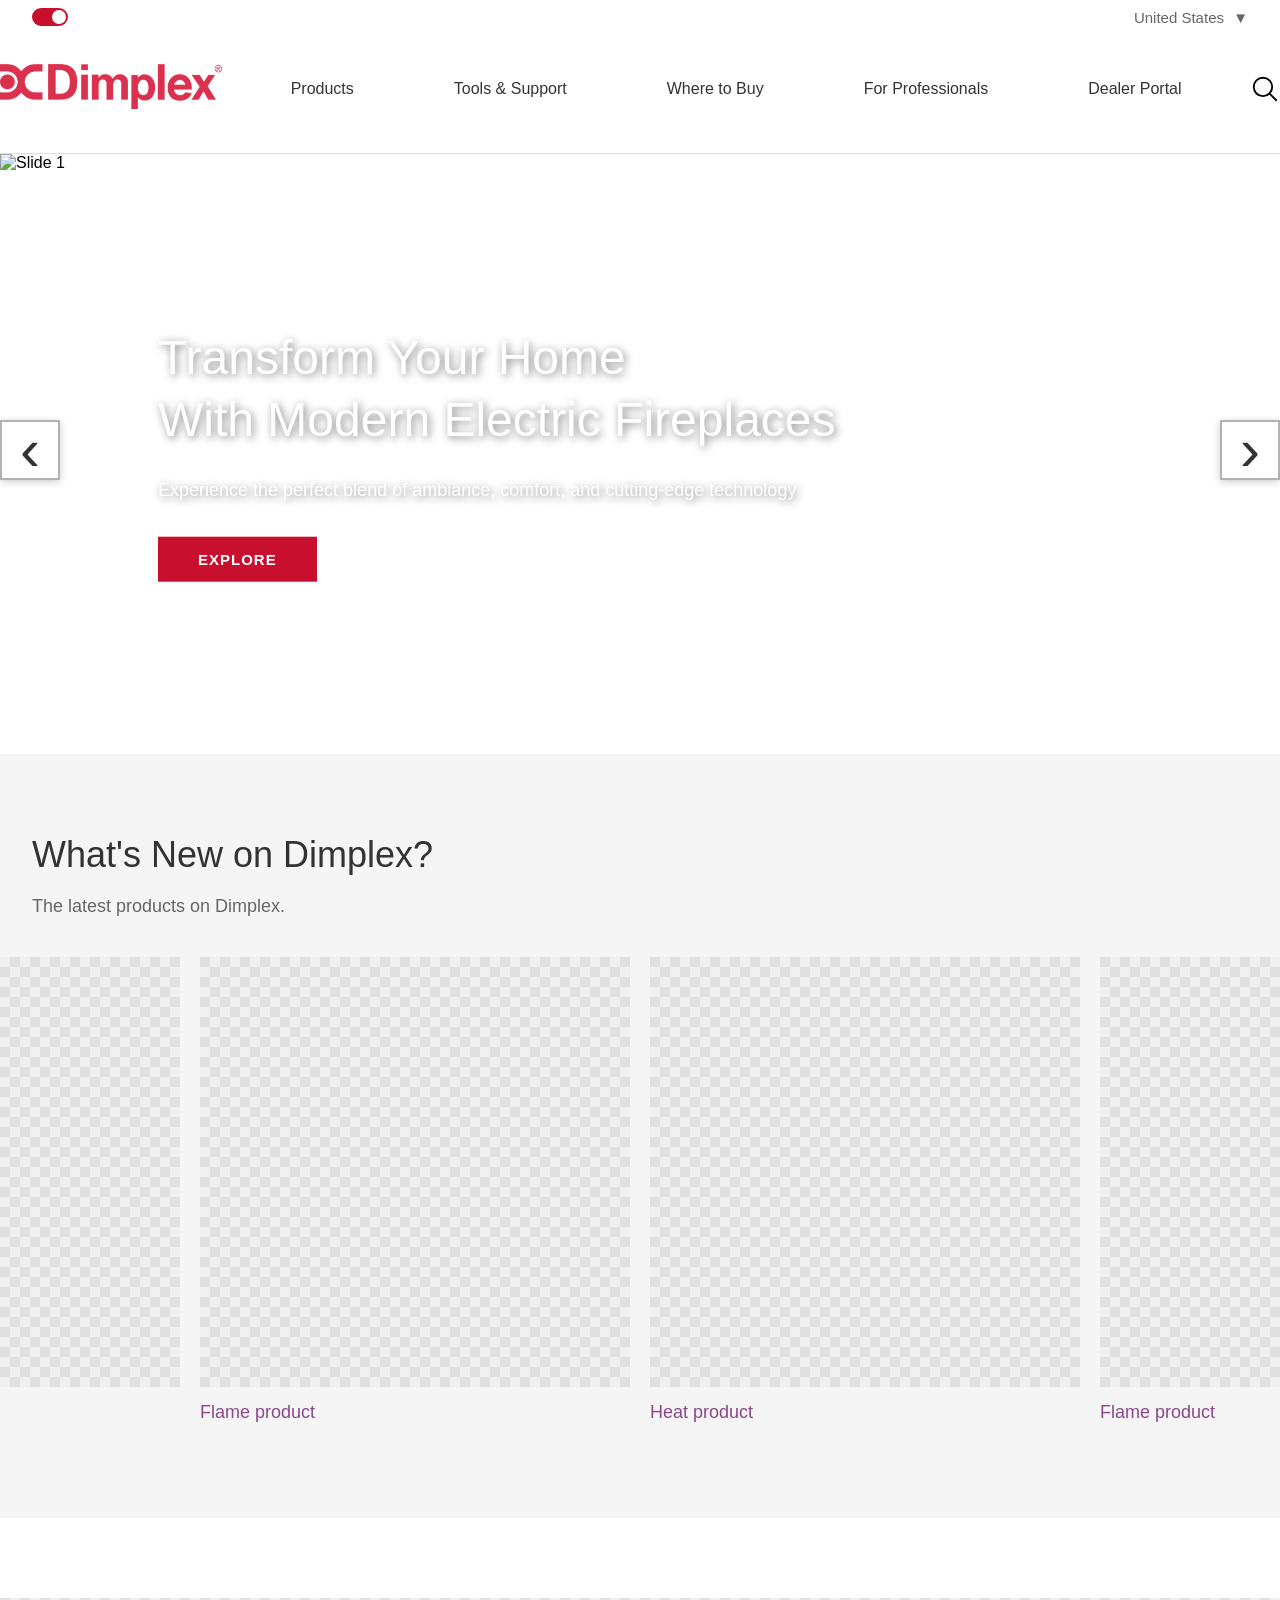
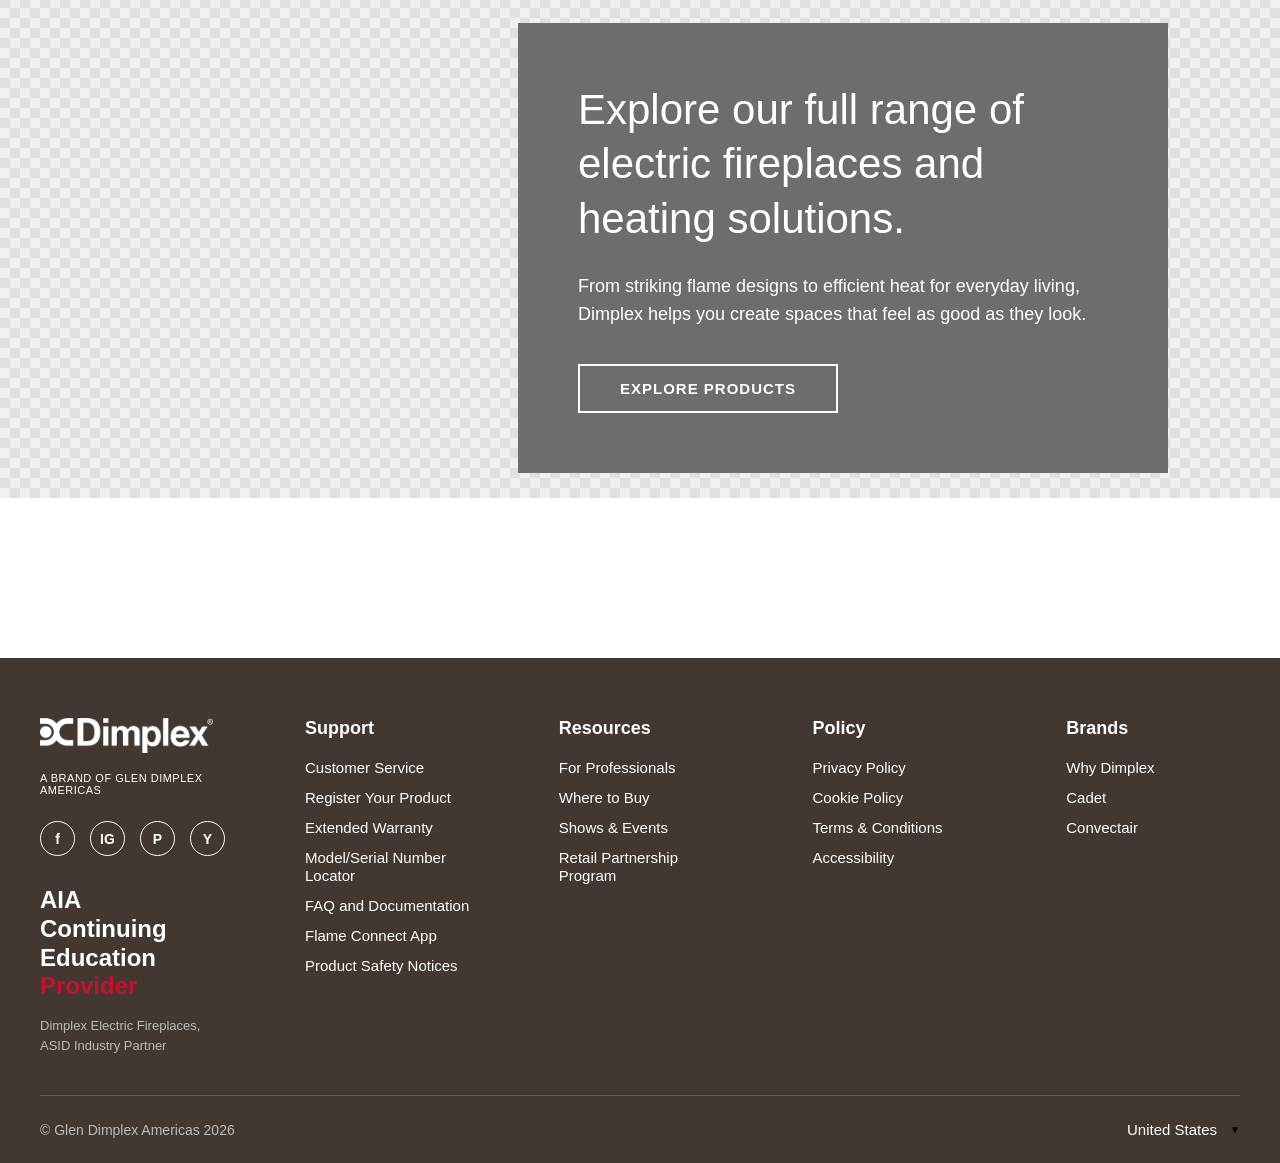
==== index.html @ 645ab340 "new project" ====
<!DOCTYPE html>
<html lang="en">
<head>
    <meta charset="UTF-8">
    <meta name="viewport" content="width=device-width, initial-scale=1.0">
    <title>Homepage</title>
    <link rel="stylesheet" href="styles.css">
</head>
<body>


    <div class="top-bar">
        <div class="top-bar-container">
            <div class="menu-toggle-wrapper">
           
                <label class="toggle-switch">
                    <input type="checkbox" id="menuToggle" checked>
                    <span class="toggle-slider"></span>
                </label>
         
            </div>
            <span>United States <span class="chevron">▼</span></span>
        </div>
    </div>

    <nav>
        <div class="nav-container">
            <div class="logo">
                <img src="logo.png" alt="Dimplex Logo">
            </div>
            <ul class="menu">
                <li class="dropdown dropdown-products">
                    <a href="index.html">Products</a>

                    <!-- Simple Menu Dropdown (visible when toggle is OFF) -->
                    <div class="dropdown-menu simple-menu-dropdown">
                        <div class="simple-menu-container">
                            <div class="simple-menu-columns">
                                <div class="simple-menu-column">
                                    <h3><a href="#">Fireplaces</a></h3>
                                    <ul>
                                    <li><a href="#">Ignite Series</a></li>
                                    <li><a href="#">Optimyst Vapor</a></li>
                                    <li><a href="#">Revillusion Series</a></li>
                                    <li><a href="#">Vital Series</a></li>
                                    <li><a href="#">BF Series</a></li>
                                    <li><a href="#">Sierra Series</a></li>
                                    <li><a href="#">Slim Series</a></li>
                                    <li><a href="#">Prism Series</a></li>
                                    <li><a href="#">Winslow Series</a></li>
                                    <li><a href="#">Nova Firebox</a></li>
                                    </ul>
                                </div>
                                <div class="simple-menu-column">
                                    <h3><a href="#">Electric Heating</a></h3>
                                    <ul>
                                    <li><a href="#">Baseboard Heaters</a></li>
                                    <li><a href="#">Wall Heaters</a></li>
                                    <li><a href="#">Industrial Heaters</a></li>
                                    <li><a href="#">Garage & Workshop</a></li>
                                    <li><a href="#">Thermostat & Controls</a></li>
                                    </ul>
                                </div>              <div class="simple-menu-column">
                                    <h3><a href="#">Space available</a></h3>
                                    <ul>
                                    <li><a href="#">Option 1</a></li>
                                    <li><a href="#">Option 2</a></li>
                                    <li><a href="#">Option 3</a></li>
                                    <li><a href="#">Option 4</a></li>
                                    <li><a href="#">Option 5</a></li>
                                    </ul>
                                </div>
                                <!-- <div class="simple-menu-column">
                                    <h3><a href="#">tools </a></h3>
                                    <ul>
                                        <li><a href="#">Residential Care Homes</a></li>
                                        <li><a href="#">Retirement and Assisted Living</a></li>
                                    </ul>
                                </div>
                                <div class="simple-menu-column">
                               <h3> <a href="#">Multi Tenant</a></h3>
                                    <ul>
                                        <li><a href="#">Student Accommodation</a></li>
                                        <li><a href="#">Affordable Housing</a></li>
                                    </ul>
                                </div> -->
                            </div>
                            <div class="simple-menu-cards simple-menu-cards-column">
                                <div class="simple-menu-card card-pink">
                                    <div class="simple-menu-card-image"></div>
                                    <div class="card-content">
                                        <h4>Flame Connect APP</h4>
                                    </div>
                                </div>
                                <div class="simple-menu-card card-purple">
                                    <div class="simple-menu-card-image"></div>
                                    <div class="card-content">
                                        <h4>FAQ</h4>
                                    </div>
                                </div>
                                <div class="simple-menu-card card-gray">
                                    <div class="simple-menu-card-image"></div>
                                    <div class="card-content">
                                        <h4>Trade Shows and Events</h4>
                                    </div>
                                </div>
                            </div>
                        </div>
                    </div>

                    <!-- Enhanced Menu Dropdown (visible when toggle is ON) -->
                    <div class="dropdown-menu dropdown-menu-products">
                        <div class="dropdown-content-products">
                            <div class="product-category">
                                <h3>Electric Fireplaces</h3>
                                <div class="product-category-image"></div>
                                <ul class="product-links">
                                    <li><a href="#">All Fireplaces</a></li>
                                    <li><a href="#">Ignite Series</a></li>
                                    <li><a href="#">Optimyst Vapor</a></li>
                                    <li><a href="#">Revillusion Series</a></li>
                                    <li><a href="#">Vital Series</a></li>
                                    <li><a href="#">BF Series</a></li>
                                    <li><a href="#">Sierra Series</a></li>
                                    <li><a href="#">Slim Series</a></li>
                                    <li><a href="#">Prism Series</a></li>
                                    <li><a href="#">Winslow Series</a></li>
                                    <li><a href="#">Nova Firebox</a></li>
                                </ul>
                            </div>
                            <div class="product-category">
                                <h3>Electric Heating</h3>
                                <div class="product-category-image"></div>
                                <ul class="product-links">
                                    <li><a href="#">All Baseboards</a></li>
                                    <li><a href="#">Baseboard Heaters</a></li>
                                    <li><a href="#">Wall Heaters</a></li>
                                    <li><a href="#">Industrial Heaters</a></li>
                                    <li><a href="#">Garage & Workshop</a></li>
                                    <li><a href="#">Thermostat & Controls</a></li>
                                </ul>
                            </div>
                        </div>
                    </div>
                </li>
                <li class="dropdown dropdown-tools">
                    <a href="#">Tools & Support</a>

                    <!-- Simple Menu Dropdown (visible when toggle is OFF) -->
                    <div class="dropdown-menu simple-menu-dropdown">
                        <div class="simple-menu-container">
                            <div class="simple-menu-columns">
                                <div class="simple-menu-column">
                                    <h3><a href="#">Resources</a></h3>
                                    <ul>
                                        <li><a href="#">Product Manuals</a></li>
                                        <li><a href="#">Installation Guides</a></li>
                                        <li><a href="#">Warranty Information</a></li>
                                        <li><a href="#">Energy Savings Guide</a></li>
                                        <li><a href="#">Video Library</a></li>
                                    </ul>
                                </div>
                                <div class="simple-menu-column">
                                    <h3><a href="#">Tools</a></h3>
                                    <ul>
                                        <li><a href="#">Heating Calculator</a></li>
                                        <li><a href="#">Product Finder</a></li>
                                        <li><a href="#">BTU Calculator</a></li>
                                        <li><a href="#">Room Planner</a></li>
                                    </ul>
                                </div>
                                <div class="simple-menu-column">
                                    <h3><a href="#">Support</a></h3>
                                    <ul>
                                        <li><a href="#">Product Registration</a></li>
                                        <li><a href="#">Technical Support</a></li>
                                        <li><a href="#">Contact Us</a></li>
                                        <li><a href="#">Request a Quote</a></li>
                                    </ul>
                                </div>
                            </div>
                            <div class="simple-menu-cards">
                                <div class="simple-menu-card card-pink">
                                    <div class="simple-menu-card-image"></div>
                                    <div class="card-content">
                                        <h4>Heat Calculator</h4>
                                    </div>
                                </div>
                                <div class="simple-menu-card card-purple">
                                    <div class="simple-menu-card-image"></div>
                                    <div class="card-content">
                                        <h4>Find a Dealer</h4>
                                    </div>
                                </div>
                            </div>
                        </div>
                    </div>

                    <!-- Enhanced Menu Dropdown (visible when toggle is ON) -->
                    <div class="dropdown-menu dropdown-menu-products">
                        <div class="dropdown-content-products">
                            <div class="product-category">
                                <h3>Resources</h3>
                                <div class="product-category-image"></div>
                                <ul class="product-links">
                                    <li><a href="#">All Resources</a></li>
                                    <li><a href="#">Product Manuals</a></li>
                                    <li><a href="#">Installation Guides</a></li>
                                    <li><a href="#">Warranty Information</a></li>
                                    <li><a href="#">Energy Savings Guide</a></li>
                                    <li><a href="#">Video Library</a></li>
                                </ul>
                            </div>
                            <div class="product-category">
                                <h3>Tools & Support</h3>
                                <div class="product-category-image"></div>
                                <ul class="product-links">
                                    <li><a href="#">Heating Calculator</a></li>
                                    <li><a href="#">Product Finder</a></li>
                                    <li><a href="#">BTU Calculator</a></li>
                                    <li><a href="#">Room Planner</a></li>
                                    <li><a href="#">Product Registration</a></li>
                                    <li><a href="#">Technical Support</a></li>
                                    <li><a href="#">Contact Us</a></li>
                                    <li><a href="#">Request a Quote</a></li>
                                </ul>
                            </div>
                        </div>
                    </div>
                </li>
                <li class="dropdown">
                    <a href="where-to-buy.html">Where to Buy</a>

                    <!-- Simple Menu Dropdown - Same for both modes -->
                    <div class="dropdown-menu simple-menu-dropdown">
                        <div class="dropdown-content-products">
                            <div class="product-category">
                                <h3>Electric Fireplaces</h3>
                                <div class="product-category-image"></div>
                            </div>
                            <div class="product-category">
                                <h3>Electric Heating</h3>
                                <div class="product-category-image"></div>
                            </div>
                        </div>
                    </div>

                    <!-- Enhanced Menu Dropdown - Same content -->
                    <div class="dropdown-menu dropdown-menu-products">
                        <div class="dropdown-content-products">
                            <div class="product-category">
                                <h3>Electric Fireplaces</h3>
                                <div class="product-category-image"></div>
                            </div>
                            <div class="product-category">
                                <h3>Electric Heating</h3>
                                <div class="product-category-image"></div>
                            </div>
                        </div>
                    </div>
                </li>
                
                <li><a href="#">For Professionals</a></li>
                <li><a href="#">Dealer Portal</a></li>
            </ul>
            <div class="search-icon"></div>
        </div>
    </nav>

    <!-- Slider Section -->
    <div class="slider-container">
        <button class="slider-arrow slider-arrow-left" onclick="changeSlide(-1)">
            <span>‹</span>
        </button>

        <div class="slider-wrapper">
            <div class="slider-track">
                <div class="slide active">
                    <img src="group 3.png" alt="Slide 1">
                    <div class="slide-overlay">
                        <h1>Transform Your Home<br>With Modern Electric Fireplaces</h1>
                        <p class="slide-subtitle">Experience the perfect blend of ambiance, comfort, and cutting-edge technology</p>
                        <a href="#" class="slide-cta">EXPLORE</a>
                    </div>
                </div>
                <div class="slide">
                    <img src="group 4.png" alt="Slide 2">
                    <div class="slide-overlay slide-overlay-dark">
                        <h1>The EUH Series Features<br>Robust 18-Gauge Construction</h1>
                        <p class="slide-subtitle">
                            • cULus approved for vertical and horizontal mounting<br>
                            • Fully-enclosed spiral steel heating elements<br>
                        </p>
                        <a href="#" class="slide-cta">DOWNLOAD SELL SHEET</a>
                    </div>
                </div>
                <div class="slide">
                    <img src="image 11.png" alt="Slide 3">
                    <div class="slide-overlay slide-overlay-center">
                        <h1>Electric Fireplaces</h1>
                    </div>
                </div>
            </div>
        </div>

        <button class="slider-arrow slider-arrow-right" onclick="changeSlide(1)">
            <span>›</span>
        </button>
    </div>

    <!-- What's New Section -->
    <section class="whats-new">
        <div class="whats-new-container">
            <h2 class="whats-new-title">What's New on Dimplex?</h2>
            <p>The latest products on Dimplex.</p>
            <div class="whats-new-grid">
                <div class="whats-new-card">
                    <div class="whats-new-image-placeholder"></div>
                    <h3 class="whats-new-card-title">Heat product</h3>
                </div>
                <div class="whats-new-card">
                    <div class="whats-new-image-placeholder"></div>
                    <h3 class="whats-new-card-title">Flame product</h3>
                </div>
                <div class="whats-new-card">
                    <div class="whats-new-image-placeholder"></div>
                    <h3 class="whats-new-card-title">Heat product</h3>
                </div>
                <div class="whats-new-card">
                    <div class="whats-new-image-placeholder"></div>
                    <h3 class="whats-new-card-title">Flame product</h3>
                </div>

            </div>
        </div>
    </section>

    <!-- Image with Text Section -->
    <section class="image-text-section">
        <div class="image-text-container">
            <div class="image-text-image">
                <!-- Background image will be set via CSS -->
            </div>
            <div class="image-text-content">
                <div class="image-text-inner">
                    <h2 class="image-text-title">Explore our full range of electric fireplaces and heating solutions.</h2>
                    <p class="image-text-description">From striking flame designs to efficient heat for everyday living, Dimplex helps you create spaces that feel as good as they look.</p>
                    <a href="#" class="image-text-cta">EXPLORE PRODUCTS</a>
                </div>
            </div>
        </div>
    </section>

    <!-- Footer Section -->
    <footer class="footer">
        <div class="footer-container">
            <div class="footer-top">
                <div class="footer-brand">
                    <img src="logo.png" alt="Dimplex Logo" class="footer-logo">
                    <p class="footer-tagline">A BRAND OF GLEN DIMPLEX AMERICAS</p>
                    <div class="footer-social">
                        <a href="#" aria-label="Facebook"><i class="social-icon">f</i></a>
                        <a href="#" aria-label="Instagram"><i class="social-icon">IG</i></a>
                        <a href="#" aria-label="Pinterest"><i class="social-icon">P</i></a>
                        <a href="#" aria-label="YouTube"><i class="social-icon">Y</i></a>
                    </div>
                    <div class="footer-certification">
                        <h3>AIA</h3>
                        <h3>Continuing</h3>
                        <h3>Education</h3>
                        <h3 class="provider">Provider</h3>
                        <p class="certification-text">Dimplex Electric Fireplaces, ASID Industry Partner</p>
                    </div>
                </div>

                <div class="footer-column">
                    <h4>Support</h4>
                    <ul>
                        <li><a href="#">Customer Service</a></li>
                        <li><a href="#">Register Your Product</a></li>
                        <li><a href="#">Extended Warranty</a></li>
                        <li><a href="#">Model/Serial Number Locator</a></li>
                        <li><a href="#">FAQ and Documentation</a></li>
                        <li><a href="#">Flame Connect App</a></li>
                        <li><a href="#">Product Safety Notices</a></li>
                    </ul>
                </div>

                <div class="footer-column">
                    <h4>Resources</h4>
                    <ul>
                        <li><a href="#">For Professionals</a></li>
                        <li><a href="#">Where to Buy</a></li>
                        <li><a href="#">Shows & Events</a></li>
                        <li><a href="#">Retail Partnership Program</a></li>
                    </ul>
                </div>

                <div class="footer-column">
                    <h4>Policy</h4>
                    <ul>
                        <li><a href="#">Privacy Policy</a></li>
                        <li><a href="#">Cookie Policy</a></li>
                        <li><a href="#">Terms & Conditions</a></li>
                        <li><a href="#">Accessibility</a></li>
                    </ul>
                </div>

                <div class="footer-column">
                    <h4>Brands</h4>
                    <ul>
                        <li><a href="#">Why Dimplex</a></li>
                        <li><a href="#">Cadet</a></li>
                        <li><a href="#">Convectair</a></li>
                    </ul>
                </div>
            </div>

            <div class="footer-bottom">
                <p class="footer-copyright">© Glen Dimplex Americas 2026</p>
                <div class="footer-country">
                    <span>United States</span>
                    <span class="chevron">▼</span>
                </div>
            </div>
        </div>
    </footer>

    <script src="script.js"></script>
</body>
</html>
---- styles.css ----
* {
    margin: 0;
    padding: 0;
    box-sizing: border-box;
}

body {
    font-family: Arial, sans-serif;
}

/* Brand Bar - Dimplex Heat */
.brand-bar {
    width: 100%;
    background-color: #2d2d2d;
    padding: 8px 0;
    font-size: 15px;
}

.brand-bar span {
    display: block;
    max-width: 1400px;
    margin: 0 auto;
 
    text-align: right;
    font-size: 15px;
    color: #fff;
}

/* Top Bar - United States */
.top-bar {
    width: 100%;
    background-color: #fff;
    padding: 8px 0;

}

.top-bar-container {
    max-width: 1400px;
    margin: 0 auto;
    padding: 0 32px;
    display: flex;
    justify-content: space-between;
    align-items: center;
}

.top-bar-container span {
    font-size: 15px;
    color: #666;
    cursor: pointer;
}

.chevron {
    font-size: 10px;
    color: #000;
    margin-left: 5px;
}

/* Menu Toggle Switch */
.menu-toggle-wrapper {
    display: flex;
    align-items: center;
    gap: 12px;
}

.toggle-label {
    font-size: 13px;
    color: #666;
}

.toggle-switch {
    position: relative;
    display: inline-block;
    width: 36px;
    height: 18px;
}

.toggle-switch input {
    opacity: 0;
    width: 0;
    height: 0;
}

.toggle-slider {
    position: absolute;
    cursor: pointer;
    top: 0;
    left: 0;
    right: 0;
    bottom: 0;
    background-color: #ccc;
    transition: 0.4s;
    border-radius: 24px;
}

.toggle-slider:before {
    position: absolute;
    content: "";
    height: 14px;
    width: 14px;
    left: 2px;
    bottom: 2px;
    background-color: white;
    transition: 0.4s;
    border-radius: 50%;
}

.toggle-switch input:checked + .toggle-slider {
    background-color: #c8102e;
}

.toggle-switch input:checked + .toggle-slider:before {
    transform: translateX(18px);
}

/* Navigation */
nav {
    width: 100%;
    background-color: #fff;
    border-bottom: 1px solid #e0e0e0;
}

.nav-container {
    max-width: 1400px;
    margin: 0 auto;
    display: flex;
    justify-content: space-between;
    align-items: center;
    padding: 30px 0 40px 0;
}

.logo {
    flex-shrink: 0;
}

.logo img {
    height: 45px;
}

.menu {
    list-style: none;
    display: flex;
    gap: 100px;
    margin: 0;
    padding: 0;
}

.menu li {
    margin: 0;
    position: relative;
}

.menu li a {
    text-decoration: none;
    color: #333;
    font-weight: 500;
    font-size: 16px;
    transition: color 0.3s;
    position: relative;
}

.menu li a:hover {
    color: #c8102e;
}

/* Dropdown Menu */
.dropdown {
    position: relative;
}

.dropdown.dropdown-enabled:hover > a::after {
    content: '';
    position: absolute;
    bottom: -41px;
    left: 0;
    right: 0;
    height: 3px;
    background-color: #c8102e;
    z-index: 1001;
}

.dropdown-menu {
    position: fixed;
    top: 137px;
    left: 0;
    right: 0;
    width: 100%;
    background-color: #f8f8f8;
    box-shadow: 0 8px 16px rgba(0, 0, 0, 0.1);
    opacity: 0;
    visibility: hidden;
    transition: opacity 0.3s, visibility 0.3s;
    z-index: 1000;
    border-top: 1px solid #c8102e;
}

.dropdown.dropdown-enabled:hover .dropdown-menu {
    opacity: 1;
    visibility: visible;
}

/* Show only enhanced dropdowns when enabled */
.dropdown.dropdown-enabled:hover .simple-menu-dropdown {
    opacity: 0;
    visibility: hidden;
}

.dropdown.dropdown-enabled:hover .dropdown-menu-products {
    opacity: 1;
    visibility: visible;
}

/* Show only simple dropdown when disabled */
.dropdown:not(.dropdown-enabled):hover .simple-menu-dropdown {
    opacity: 1;
    visibility: visible;
}

.dropdown:not(.dropdown-enabled):hover .dropdown-menu-products {
    opacity: 0;
    visibility: hidden;
}

/* Red border for simple menu hover */
.dropdown:not(.dropdown-enabled):hover > a::after {
    content: '';
    position: absolute;
    bottom: -41px;
    left: 0;
    right: 0;
    height: 3px;
    background-color: #c8102e;
    z-index: 1001;
}

.search-icon {
    flex-shrink: 0;
    cursor: pointer;
    width: 30px;
    height: 30px;
    background-image: url("search-outline-svgrepo-com.svg");
    background-repeat: no-repeat;
    background-size: contain;
    background-position: center;
    filter: brightness(0) saturate(100%);
}

/* Simple Menu Dropdown */
.simple-menu-dropdown {
    position: fixed;
    top:137px;
    left: 0;
    right: 0;
    width: 100%;
    background-color: #f8f8f8;
    box-shadow: 0 8px 16px rgba(0, 0, 0, 0.1);
    opacity: 0;
    visibility: hidden;
    transition: opacity 0.3s, visibility 0.3s;
    z-index: 1000;
    border-top: 1px solid #c8102e;
}

.simple-menu-dropdown .simple-menu-container {
    max-width: 1400px;
    margin: 0 auto;
    padding: 40px;
    display: flex;
    gap: 40px;
}

.simple-menu-columns {
    display: flex;
    gap: 60px;
    flex: 1;
}

.simple-menu-column h3 {
    font-size: 20px;
    font-weight: 700;
    margin-bottom: 15px;
}

.simple-menu-column h3 a {
    text-decoration: none;
    color: #c8102e;
    transition: text-decoration 0.3s;
}

.simple-menu-column h3 a:hover {
    text-decoration: underline;
}

.simple-menu-column ul {
    list-style: none;
    padding: 0;
    margin: 0;
}

.simple-menu-column ul li {
    margin-bottom: 10px;
}

.simple-menu-column ul li a {
    text-decoration: none;
    color: #333;
    font-size: 16px;
  
    transition: color 0.3s;
}

.simple-menu-column ul li a:hover {
    color: #c8102e;
}

.simple-menu-cards {
    display: flex;
    flex-direction: row;
    gap: 15px;
}

.simple-menu-cards-column {
    flex-direction: column;
}

.simple-menu-card {
    display: flex;
    flex-direction: column;
    width: 350px;
    height: 300px;
    overflow: hidden;
    border-radius: 15px;
    cursor: pointer;
    transition: transform 0.3s;
}

.simple-menu-cards-column .simple-menu-card {
    flex-direction: row;
    height: 80px;
}

.simple-menu-card:hover {
    transform: translateX(5px);
}

.simple-menu-card-image {
    width: 100%;
    height: 75%;
    background-color: #e0e0e0;
    background-image: linear-gradient(45deg, #f0f0f0 25%, transparent 25%, transparent 75%, #f0f0f0 75%, #f0f0f0),
                      linear-gradient(45deg, #f0f0f0 25%, transparent 25%, transparent 75%, #f0f0f0 75%, #f0f0f0);
    background-size: 20px 20px;
    background-position: 0 0, 10px 10px;
}

.simple-menu-cards-column .simple-menu-card-image {
    width: 75%;
    height: 100%;
}

.simple-menu-card .card-content {
    width: 100%;
    height: 25%;
    display: flex;
    align-items: center;
    justify-content: center;
    padding: 20px;
}

.simple-menu-cards-column .simple-menu-card .card-content {
    width: 50%;
    height: 100%;
}

.card-pink .card-content {
    background-color: #d9314e;
}

.card-purple .card-content {
    background-color: #8B4789;
}

.card-gray .card-content {
    background-color: #6b6b6b;
}

.card-content h4 {
    color: #fff;
    font-size: 16px;
    font-weight: bold;
    margin: 0;
}



/* Products Dropdown */
 
.dropdown-content-products {
    display: flex;
    gap: 60px;
    padding: 40px;
    max-width: 1400px;
    margin: 0 auto;
    justify-content: center;
}

.product-category {
    background-color: #fff;
    width: 350px;
    box-shadow: 0 2px 8px rgba(0, 0, 0, 0.1);
}

.product-category h3 {
    font-size: 20px;
    font-weight: 400;
    margin: 0;
    padding: 20px;
    color: #c8102e;
    background-color: #fff;
}

.product-category-image {
    width: 100%;
    height: 180px;
    display: block;
    background-color: #e0e0e0;
    background-image: linear-gradient(45deg, #f0f0f0 25%, transparent 25%, transparent 75%, #f0f0f0 75%, #f0f0f0),
                      linear-gradient(45deg, #f0f0f0 25%, transparent 25%, transparent 75%, #f0f0f0 75%, #f0f0f0);
    background-size: 20px 20px;
    background-position: 0 0, 10px 10px;
}

.product-links {
    list-style: none;
    margin: 0;
    padding: 5px 20px 20px 20px;
    display: grid;
    grid-template-columns: 1fr 1fr;
    gap: 2px;
}

.product-links li {
    margin: 0;
}

.product-links li a {
    display: block;
    padding: 5px 12px;
    color: #333;
    text-decoration: none;
    font-size: 14px;
    transition: background-color 0.3s, color 0.3s;
}

 

/* Slider Section */
.slider-container {
    position: relative;
    width: 100%;
    overflow: hidden;
}

.slider-wrapper {
    width: 100%;
    overflow: hidden;
}

.slider-track {
    display: flex;
    transition: transform 0.5s ease-in-out;
}

.slide {
    position: relative;
    min-width: 100%;
    display: none;
}

.slide.active {
    display: block;
}

.slide img {
    width: 100%;
    height: 600px;
    object-fit: cover;
    display: block;
}

.slide-overlay {
    position: absolute;
    top: 50%;
    left: 10%;
    transform: translateY(-50%);
    text-align: left;
    z-index: 5;
    max-width: 750px;
    padding: 30px;
}

.slide-overlay h1 {
    color: #fff;
    font-size: 48px;
    font-weight: 400;
    text-shadow: 2px 2px 8px rgba(0, 0, 0, 0.5);
    margin: 0 0 24px 0;
    line-height: 1.3;
}

.slide-subtitle {
    color: #fff;
    font-size: 18px;
    font-weight: 300;
    text-shadow: 2px 2px 8px rgba(0, 0, 0, 0.5);
    margin: 0 0 32px 0;
    line-height: 1.6;
}

.slide-cta {
    display: inline-block;
    background-color: #C8102E;
    color: #fff;
    padding: 14px 40px;
    font-size: 15px;
    font-weight: 600;
    text-decoration: none;
    letter-spacing: 1px;
    transition: background-color 0.3s ease;
}

.slide-cta:hover {
    background-color: #A00D25;
}

/* Dark text variant for slides with light backgrounds */
.slide-overlay-dark h1 {
    color: #000;
    text-shadow: none;
}

.slide-overlay-dark .slide-subtitle {
    color: #333;
    text-shadow: none;
}

/* Centered text variant for slides */
.slide-overlay-center {
    left: 50%;
    transform: translate(-50%, -50%);
    text-align: center;
}

.slider-arrow {
    position: fixed;
    top: 50%;
    transform: translateY(-50%);
    background-color: rgba(255, 255, 255, 0.3);
    border: 2px solid rgba(0, 0, 0, 0.3);
    width: 60px;
    height: 60px;
    cursor: pointer;
    display: flex;
    align-items: center;
    justify-content: center;
    transition: all 0.3s;
    z-index: 100;
    box-shadow: 0 2px 8px rgba(0, 0, 0, 0.2);
}

.slider-arrow:hover {
    background-color: rgba(255, 255, 255, 0.6);
    border-color: rgba(0, 0, 0, 0.5);
}

.slider-arrow span {
    font-size: 60px;
    color: #333;
    line-height: 1;
    font-weight: 200;
    text-shadow: 1px 1px 2px rgba(255, 255, 255, 0.5);
}

.slider-arrow-left {
    left: 0;
}

.slider-arrow-right {
    right: 0;
}

/* What's New Section */
.whats-new {
    width: 100%;
    background-color: #f5f5f5;
    padding: 80px 0;
}

.whats-new-container {
    max-width: 1800px;
    margin: 0 auto;
    padding: 0 32px;
}

.whats-new-title {
    font-size: 36px;
    font-weight: 300;
    color: #333;
    margin: 0 0 20px 0;
    text-align: left;
}

.whats-new-container > p {
    font-size: 18px;
    color: #666;
    margin: 0 0 40px 0;
}

.whats-new-grid {
    display: grid;
    grid-template-columns: repeat(4, 430px);
    gap: 20px;
    justify-content: center;
}

.whats-new-card {
    width: 430px;
    transition: transform 0.3s ease, box-shadow 0.3s ease;
    cursor: pointer;
}

.whats-new-card:hover {
    transform: translateY(-5px);
    box-shadow: 0 5px 20px rgba(0, 0, 0, 0.15);
}

.whats-new-image-placeholder {
    width: 100%;
    height: 430px;
    background-color: #e0e0e0;
    background-image: linear-gradient(45deg, #f0f0f0 25%, transparent 25%, transparent 75%, #f0f0f0 75%, #f0f0f0),
                      linear-gradient(45deg, #f0f0f0 25%, transparent 25%, transparent 75%, #f0f0f0 75%, #f0f0f0);
    background-size: 20px 20px;
    background-position: 0 0, 10px 10px;
}

.whats-new-card-title {
    font-size: 18px;
    font-weight: 400;
    color: #8B4789;
    padding: 15px 0;
    margin: 0;
    text-align: left;
}

/* Responsive design for What's New */
@media (max-width: 1200px) {
    .whats-new-grid {
        grid-template-columns: repeat(3, 1fr);
    }
}

@media (max-width: 768px) {
    .whats-new-grid {
        grid-template-columns: repeat(2, 1fr);
        gap: 20px;
    }
}

@media (max-width: 480px) {
    .whats-new-grid {
        grid-template-columns: 1fr;
    }
}

/* Image with Text Section */
.image-text-section {
    width: 100%;
    background-color: #fff;
    padding: 80px 0;
}

.image-text-container {
    position: relative;
    max-width: 1800px;
    margin: 0 auto;
    padding: 0 32px;
    min-height: 500px;
    background-color: #e0e0e0;
    background-image: linear-gradient(45deg, #f0f0f0 25%, transparent 25%, transparent 75%, #f0f0f0 75%, #f0f0f0),
                      linear-gradient(45deg, #f0f0f0 25%, transparent 25%, transparent 75%, #f0f0f0 75%, #f0f0f0);
    background-size: 20px 20px;
    background-position: 0 0, 10px 10px;
    display: flex;
    align-items: center;
    justify-content: flex-end;
}

.image-text-image {
    display: none;
}

.image-text-content {
    background-color: #6c6d6d;
    padding: 60px;
    max-width: 650px;
    margin-right: 80px;
}

.image-text-inner {
    max-width: 100%;
}

.image-text-label {
    display: inline-flex;
    align-items: center;
    color: #fff;
    font-size: 14px;
    margin-bottom: 20px;
    text-transform: uppercase;
    letter-spacing: 1px;
}

.image-text-label::before {
    content: "♥";
    margin-right: 8px;
    font-size: 16px;
}

.image-text-title {
    color: #fff;
    font-size: 42px;
    font-weight: 400;
    line-height: 1.3;
    margin: 0 0 25px 0;
}

.image-text-description {
    color: #fff;
    font-size: 18px;
    font-weight: 300;
    line-height: 1.6;
    margin: 0 0 35px 0;
}

.image-text-cta {
    display: inline-block;
    background-color: transparent;
    color: #fff;
    border: 2px solid #fff;
    padding: 14px 40px;
    font-size: 15px;
    font-weight: 600;
    text-decoration: none;
    letter-spacing: 1px;
    transition: all 0.3s ease;
}

.image-text-cta:hover {
    background-color: #fff;
    color: #003366;
}

/* Responsive design for Image with Text */
@media (max-width: 1024px) {
    .image-text-container {
        flex-direction: column;
    }

    .image-text-image {
        min-height: 400px;
    }
}

/* Footer Section */
.footer {
    width: 100%;
    background-color: #433732;
    color: #fff;
    padding: 60px 0 0 0;
    margin-top: 80px;
}

.footer-container {
    max-width: 1400px;
    margin: 0 auto;
    padding: 0 40px;
}

.footer-top {
    display: flex;
    gap: 80px;
    padding-bottom: 40px;
    border-bottom: 1px solid #5d5d5d;
}

.footer-brand {
    flex: 1;
    max-width: 280px;
}

.footer-logo {
    height: 35px;
    margin-bottom: 15px;
    filter: brightness(0) invert(1);
}

.footer-tagline {
    font-size: 11px;
    margin-bottom: 25px;
    letter-spacing: 0.5px;
}

.footer-social {
    display: flex;
    gap: 15px;
    margin-bottom: 30px;
}

.footer-social a {
    width: 35px;
    height: 35px;
    background-color: transparent;
    border: 1px solid #fff;
    border-radius: 50%;
    display: flex;
    align-items: center;
    justify-content: center;
    color: #fff;
    text-decoration: none;
    transition: background-color 0.3s, border-color 0.3s;
}

.footer-social a:hover {
    background-color: #c8102e;
    border-color: #c8102e;
}

.social-icon {
    font-style: normal;
    font-size: 14px;
    font-weight: bold;
}

.footer-certification {
    margin-top: 30px;
}

.footer-certification h3 {
    font-size: 24px;
    font-weight: bold;
    margin: 0;
    line-height: 1.2;
}

.footer-certification h3.provider {
    color: #c8102e;
}

.certification-text {
    font-size: 13px;
    color: #bbb;
    margin-top: 15px;
    line-height: 1.5;
}

.footer-column {
    flex: 1;
}

.footer-column h4 {
    font-size: 18px;
    font-weight: 600;
    margin-bottom: 20px;
    color: #fff;
}

.footer-column ul {
    list-style: none;
    padding: 0;
    margin: 0;
}

.footer-column ul li {
    margin-bottom: 12px;
}

.footer-column ul li a {
   color: white;
    text-decoration: none;
    font-size: 15px;
    transition: color 0.3s;
}

.footer-column ul li a:hover {
    color: #fff;
}

.footer-bottom {
    display: flex;
    justify-content: space-between;
    align-items: center;
    padding: 25px 0;
}

.footer-copyright {
    font-size: 14px;
    color: #bbb;
    margin: 0;
}

.footer-country {
    display: flex;
    align-items: center;
    gap: 8px;
    color: #fff;
    font-size: 15px;
    cursor: pointer;
}

.footer-country .chevron {
    font-size: 10px;
}
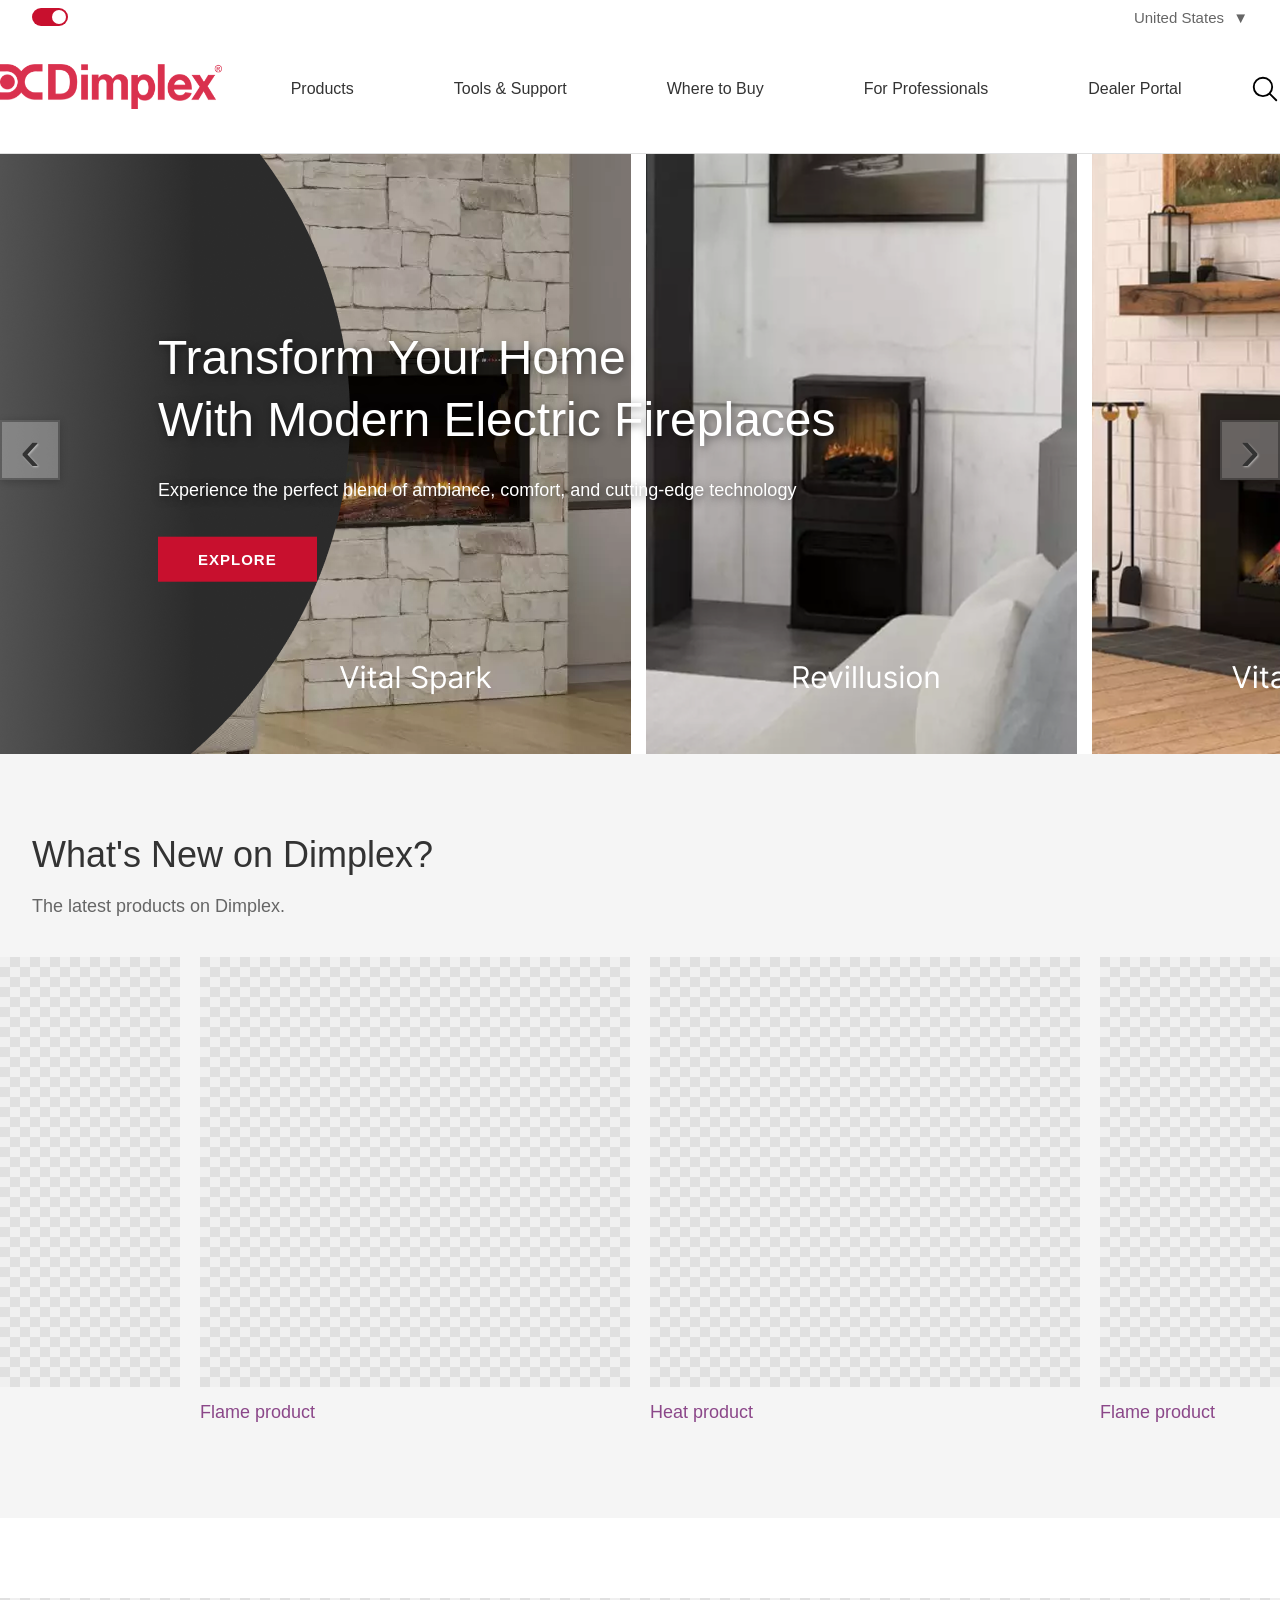
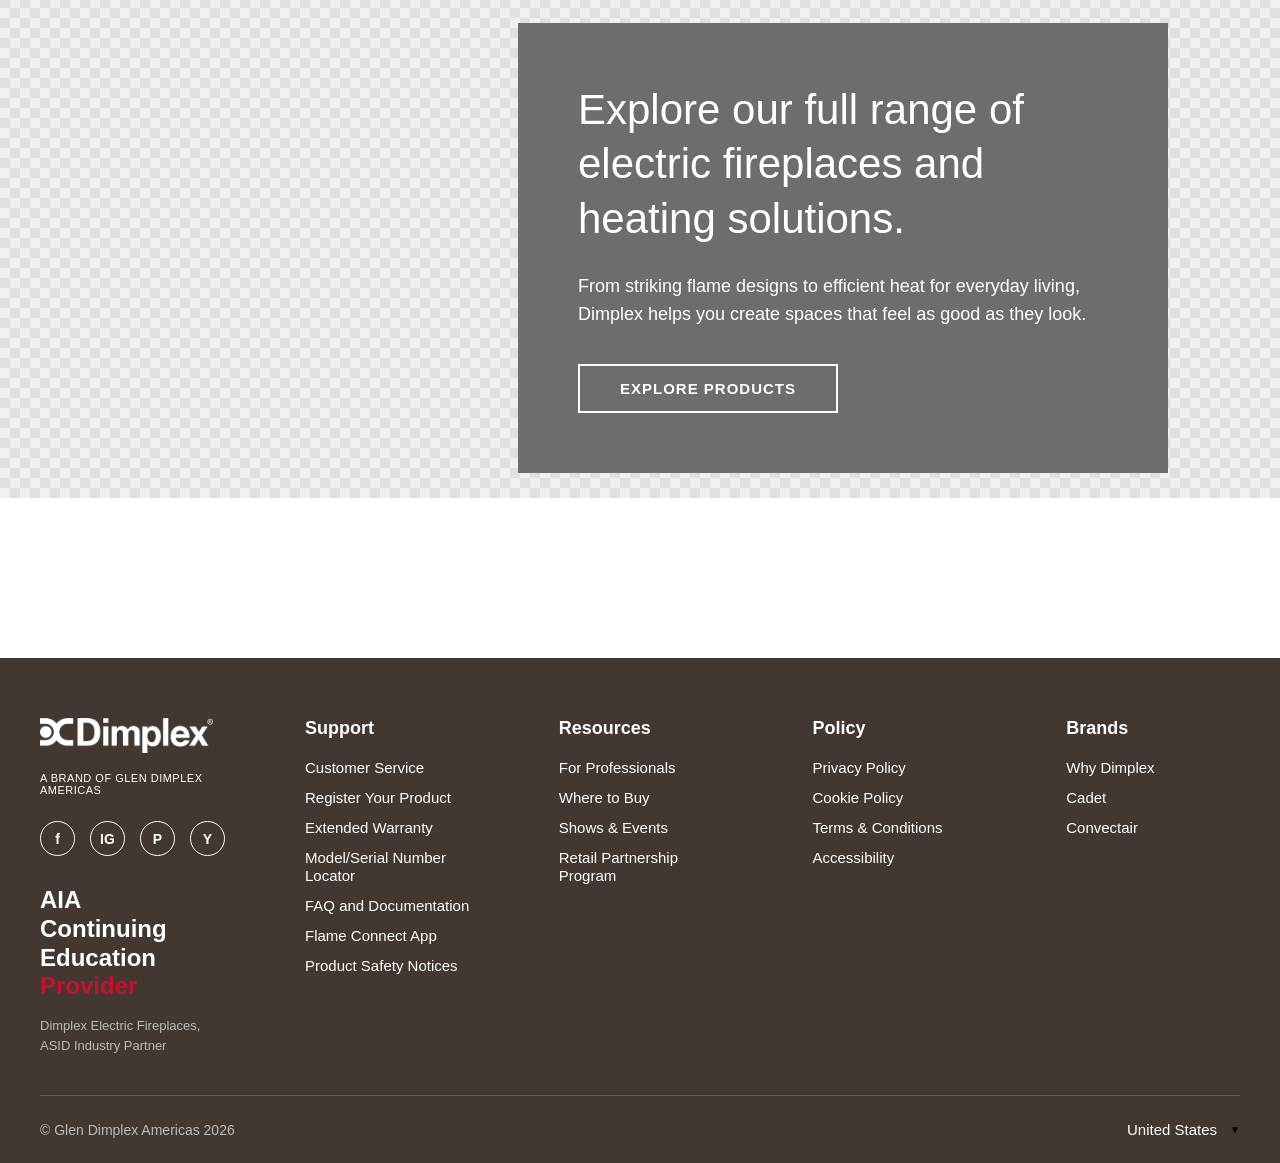
==== commit 50b4f87e: "Fix image file names by removing spaces and update references - Renamed slider images: group 3.png -" ====
--- a/index.html
+++ b/index.html
@@ -276,7 +276,7 @@
         <div class="slider-wrapper">
             <div class="slider-track">
                 <div class="slide active">
-                    <img src="group 3.png" alt="Slide 1">
+                    <img src="group3.png" alt="Slide 1">
                     <div class="slide-overlay">
                         <h1>Transform Your Home<br>With Modern Electric Fireplaces</h1>
                         <p class="slide-subtitle">Experience the perfect blend of ambiance, comfort, and cutting-edge technology</p>
@@ -284,7 +284,7 @@
                     </div>
                 </div>
                 <div class="slide">
-                    <img src="group 4.png" alt="Slide 2">
+                    <img src="group4.png" alt="Slide 2">
                     <div class="slide-overlay slide-overlay-dark">
                         <h1>The EUH Series Features<br>Robust 18-Gauge Construction</h1>
                         <p class="slide-subtitle">
@@ -295,7 +295,7 @@
                     </div>
                 </div>
                 <div class="slide">
-                    <img src="image 11.png" alt="Slide 3">
+                    <img src="image11.png" alt="Slide 3">
                     <div class="slide-overlay slide-overlay-center">
                         <h1>Electric Fireplaces</h1>
                     </div>
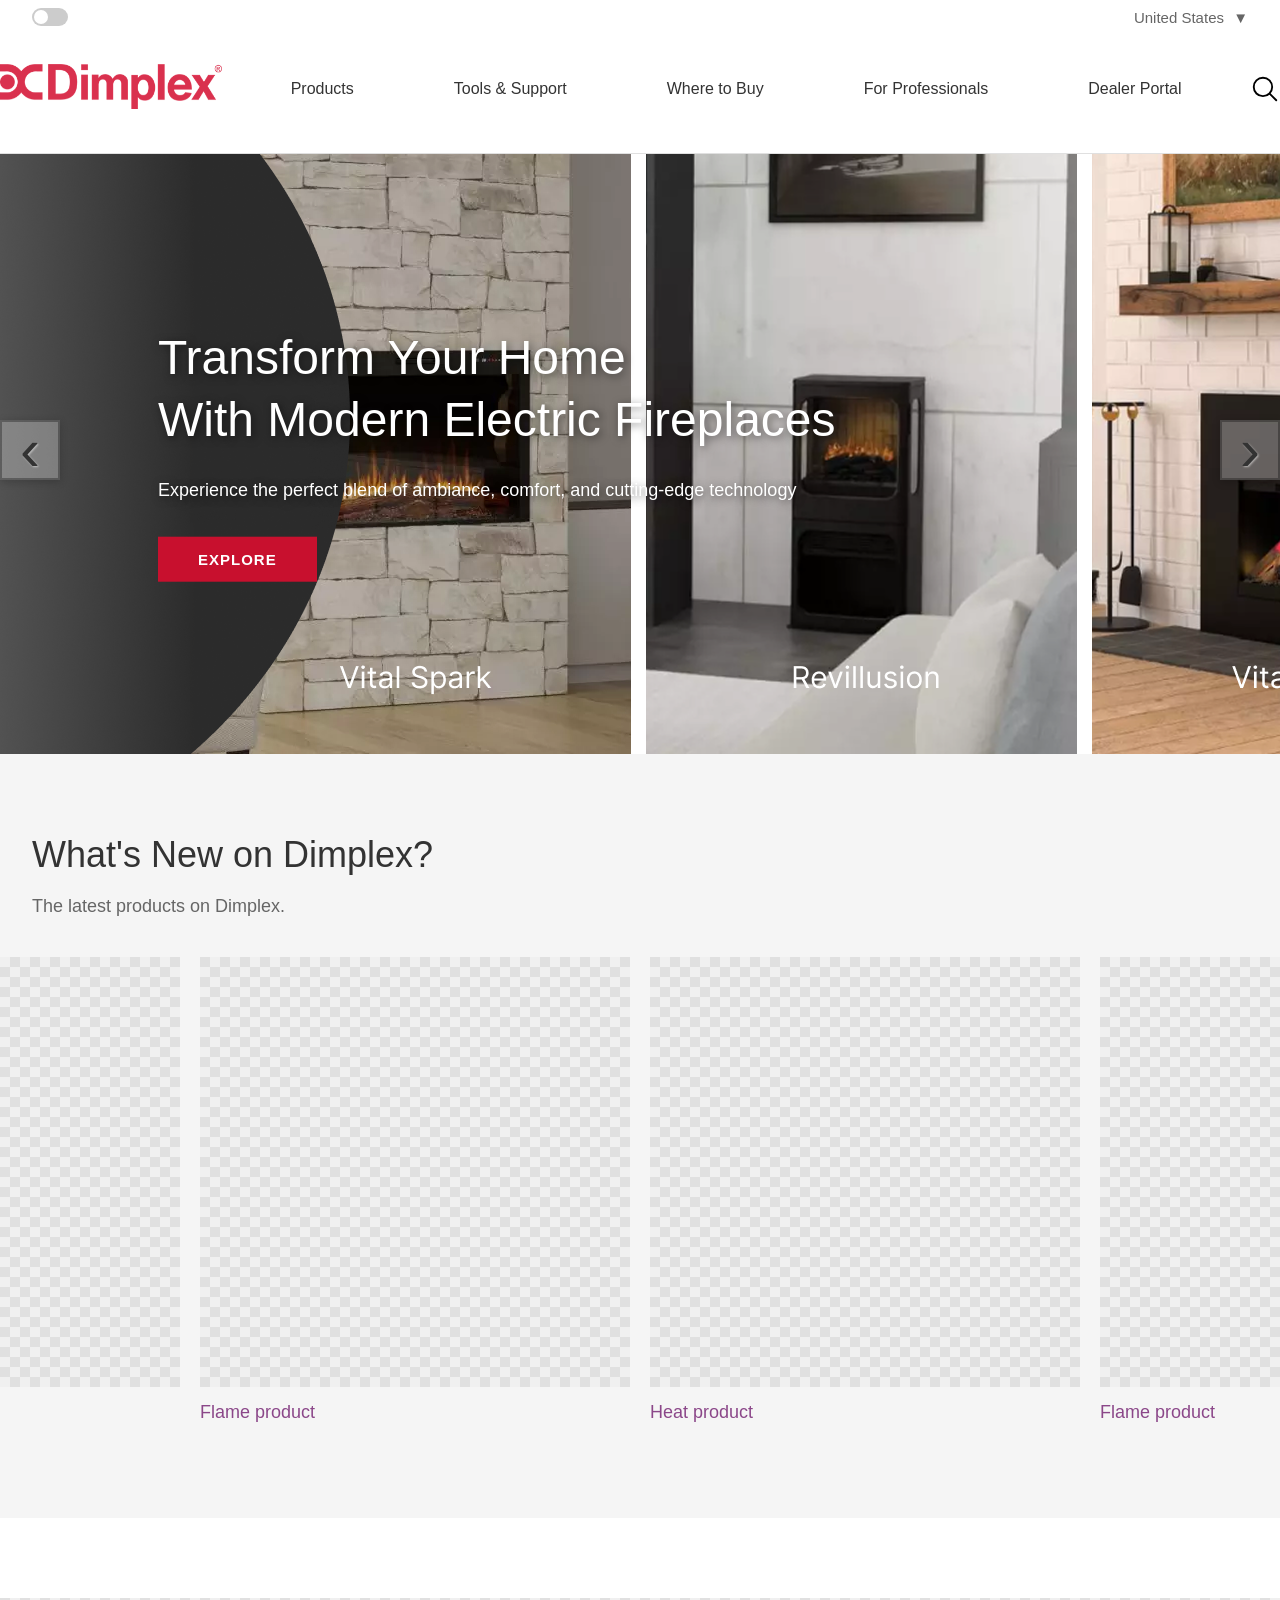
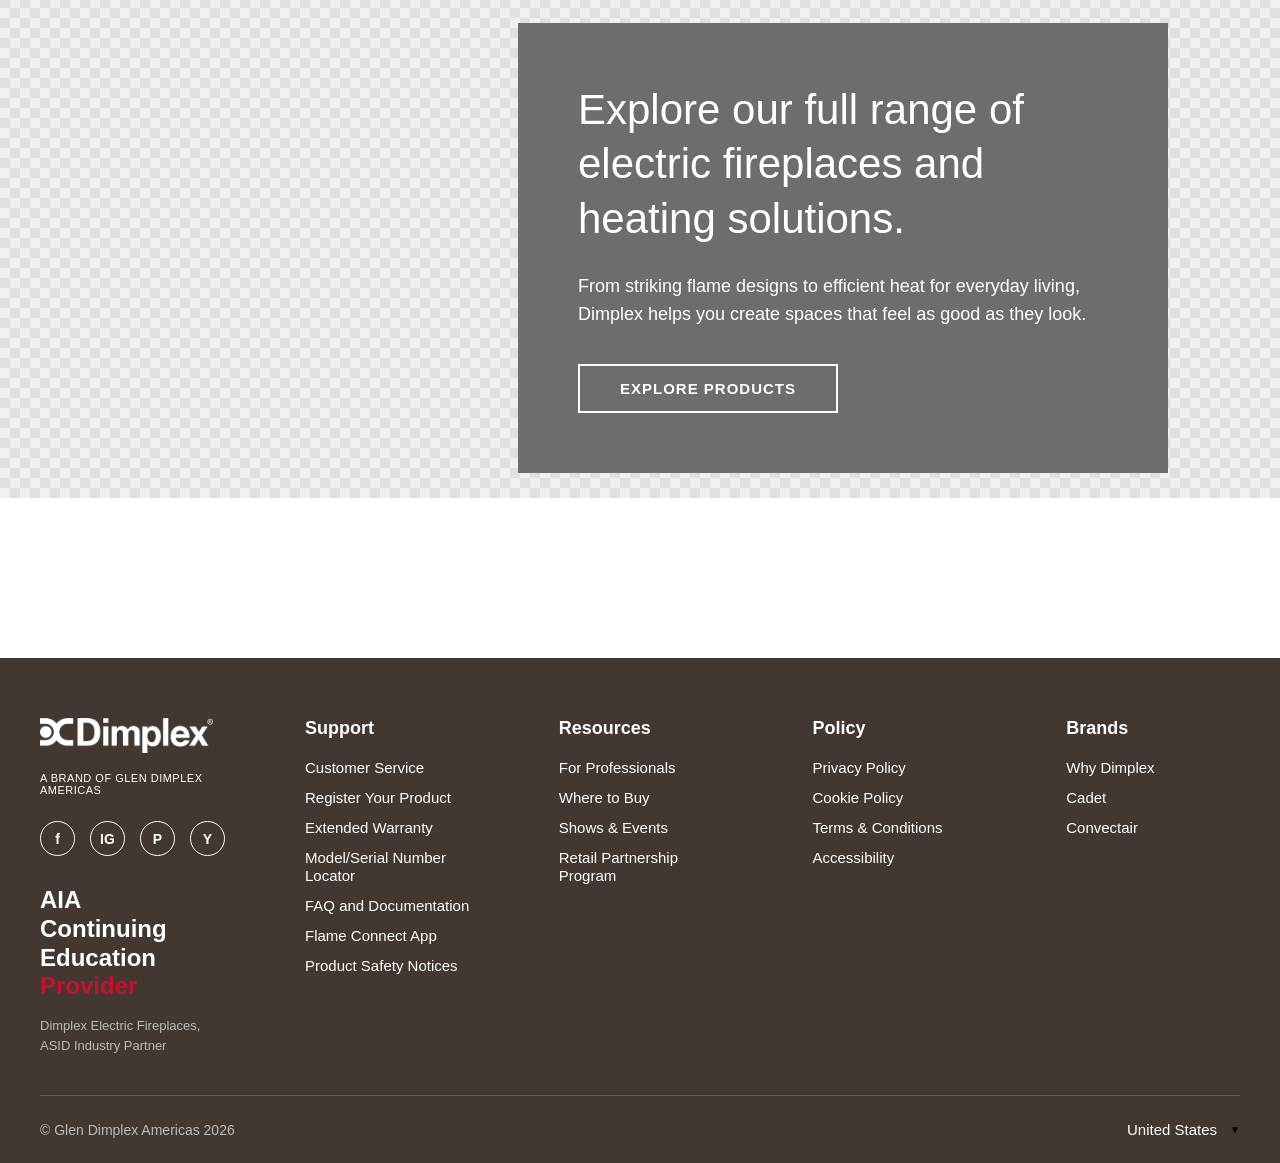
==== commit 2fb6b749: "Set menu toggle to be disabled by default - Removed 'checked' attribute from menuToggle checkbox - P" ====
--- a/index.html
+++ b/index.html
@@ -14,7 +14,7 @@
             <div class="menu-toggle-wrapper">
            
                 <label class="toggle-switch">
-                    <input type="checkbox" id="menuToggle" checked>
+                    <input type="checkbox" id="menuToggle">
                     <span class="toggle-slider"></span>
                 </label>
          
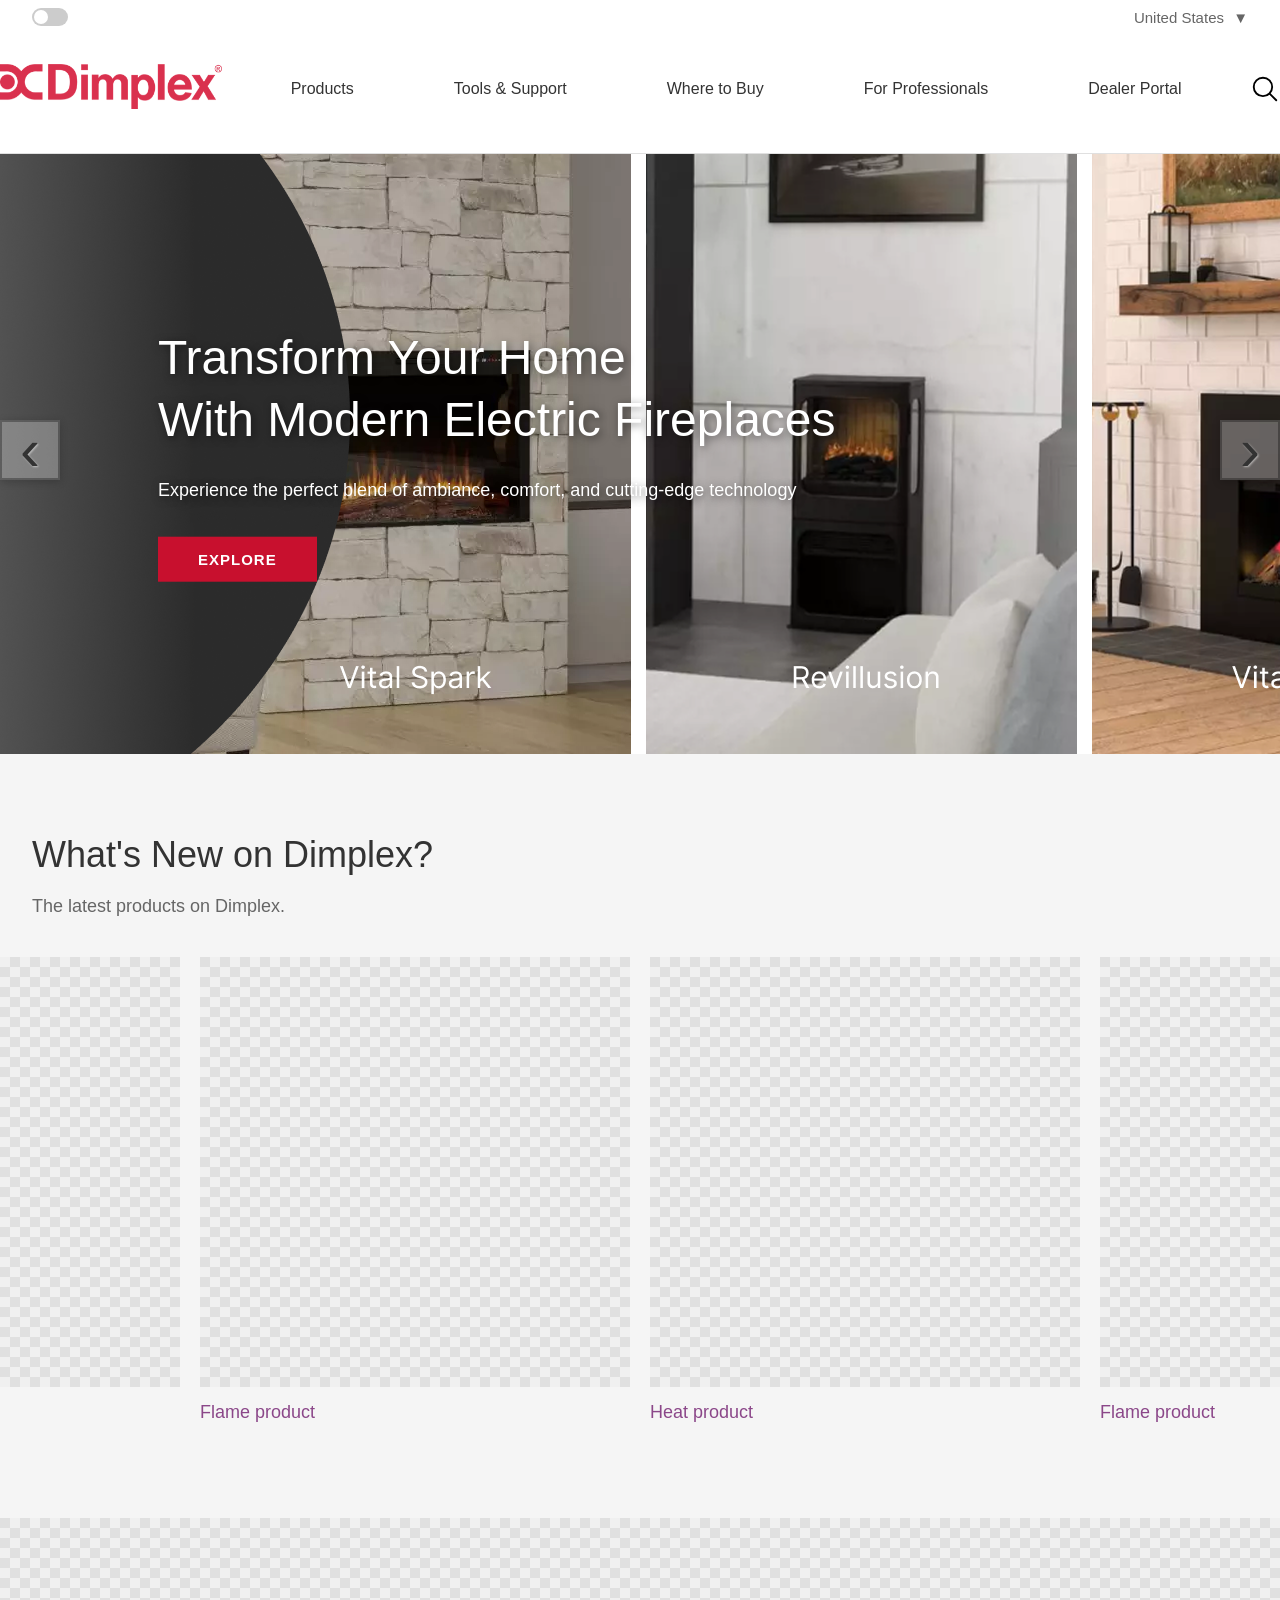
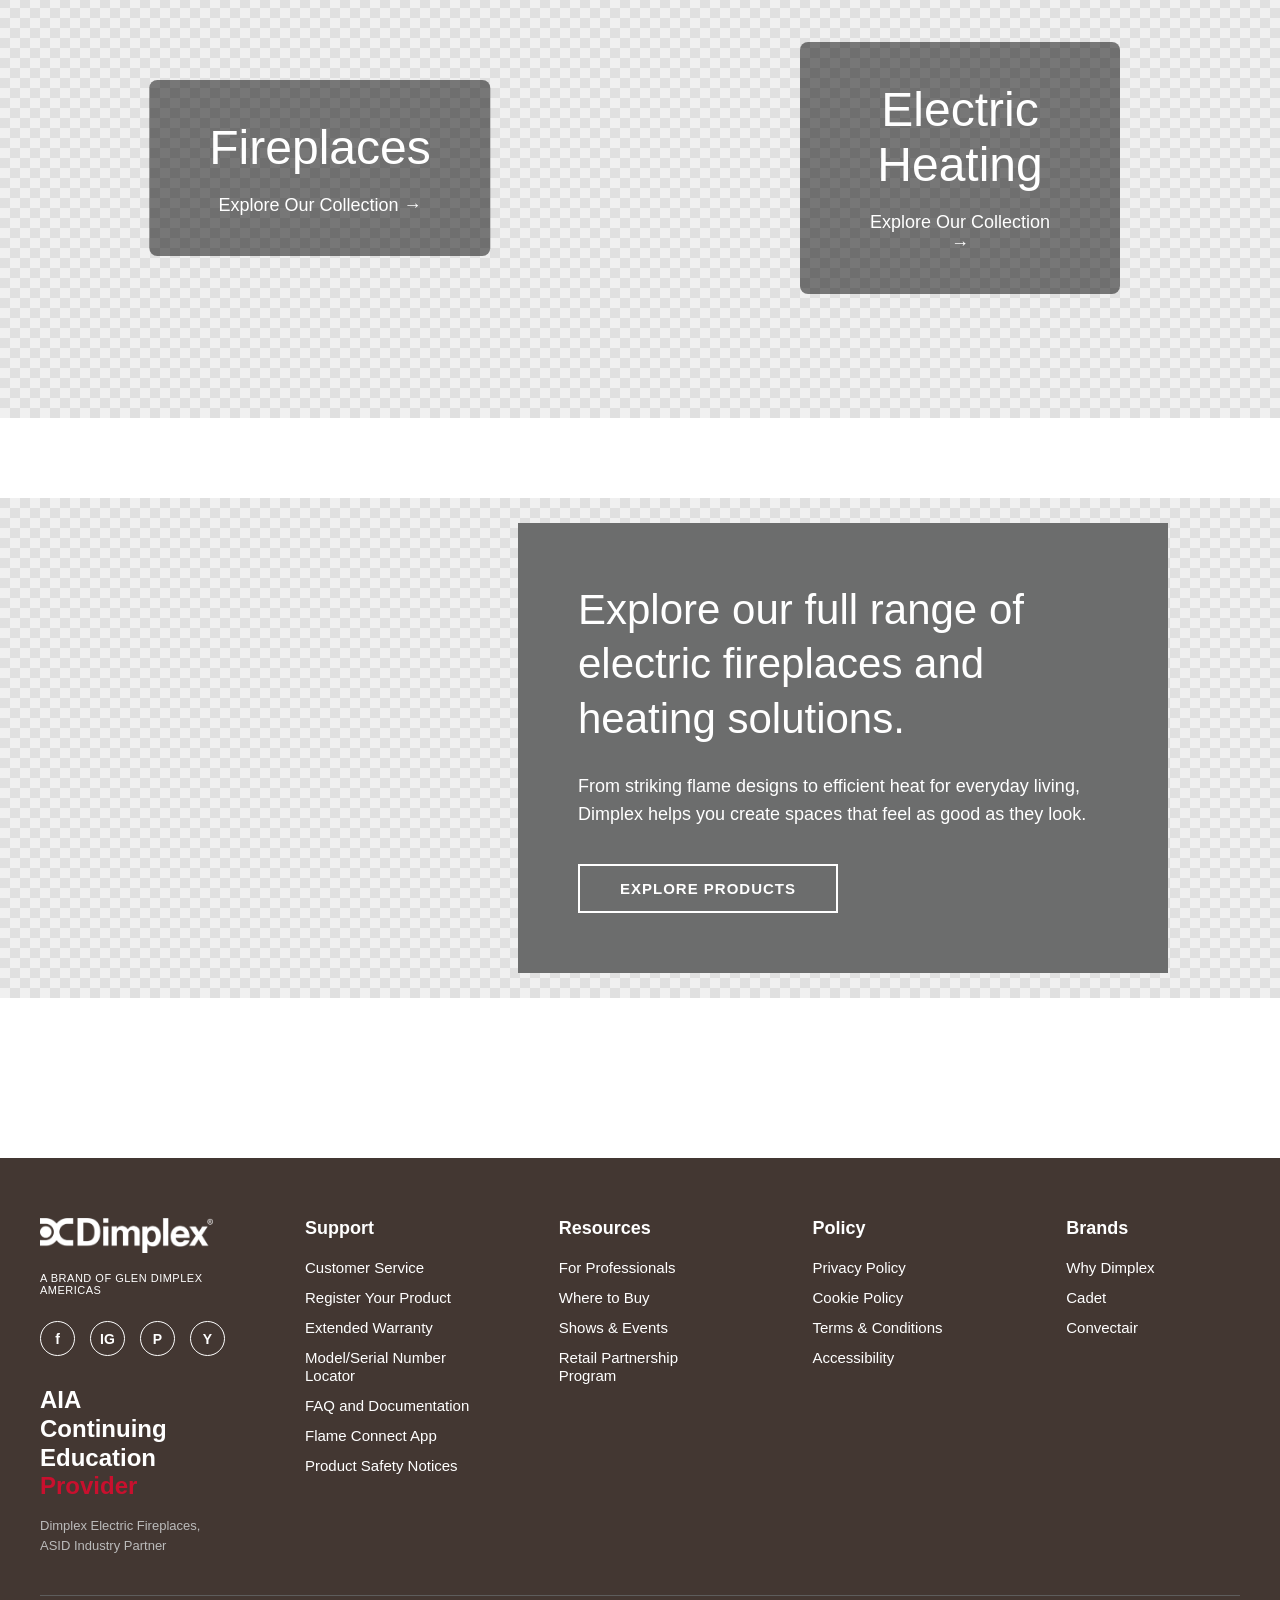
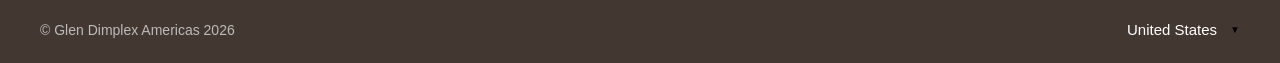
==== commit a8cf99c8: "Add flame and heat product pages with two-column homepage component - Created flame.html with electr" ====
--- a/index.html
+++ b/index.html
@@ -280,7 +280,7 @@
                     <div class="slide-overlay">
                         <h1>Transform Your Home<br>With Modern Electric Fireplaces</h1>
                         <p class="slide-subtitle">Experience the perfect blend of ambiance, comfort, and cutting-edge technology</p>
-                        <a href="#" class="slide-cta">EXPLORE</a>
+                        <a href="flame.html" class="slide-cta">EXPLORE</a>
                     </div>
                 </div>
                 <div class="slide">
@@ -291,7 +291,7 @@
                             • cULus approved for vertical and horizontal mounting<br>
                             • Fully-enclosed spiral steel heating elements<br>
                         </p>
-                        <a href="#" class="slide-cta">DOWNLOAD SELL SHEET</a>
+                        <a href="heat.html" class="slide-cta">DOWNLOAD SELL SHEET</a>
                     </div>
                 </div>
                 <div class="slide">
@@ -331,6 +331,32 @@
                     <h3 class="whats-new-card-title">Flame product</h3>
                 </div>
 
+            </div>
+        </div>
+    </section>
+
+    <!-- Product Categories Section -->
+    <section class="product-categories-section">
+        <div class="product-categories-container">
+            <div class="category-column">
+                <a href="flame.html" class="category-link">
+                    <div class="category-image-wrapper">
+                        <div class="category-overlay">
+                            <h2>Fireplaces</h2>
+                            <p>Explore Our Collection →</p>
+                        </div>
+                    </div>
+                </a>
+            </div>
+            <div class="category-column">
+                <a href="heat.html" class="category-link">
+                    <div class="category-image-wrapper">
+                        <div class="category-overlay">
+                            <h2>Electric Heating</h2>
+                            <p>Explore Our Collection →</p>
+                        </div>
+                    </div>
+                </a>
             </div>
         </div>
     </section>
--- a/styles.css
+++ b/styles.css
@@ -920,3 +920,251 @@
 .footer-country .chevron {
     font-size: 10px;
 }
+
+/* Product Categories Section (Two Column Component) */
+.product-categories-section {
+    width: 100%;
+    background-color: #fff;
+    padding: 0;
+}
+
+.product-categories-container {
+    max-width: 100%;
+    margin: 0 auto;
+    display: grid;
+    grid-template-columns: 1fr 1fr;
+    gap: 0;
+}
+
+.category-column {
+    position: relative;
+    overflow: hidden;
+}
+
+.category-link {
+    display: block;
+    text-decoration: none;
+    position: relative;
+    height: 500px;
+}
+
+.category-image-wrapper {
+    width: 100%;
+    height: 100%;
+    background-color: #e0e0e0;
+    background-image: linear-gradient(45deg, #f0f0f0 25%, transparent 25%, transparent 75%, #f0f0f0 75%, #f0f0f0),
+                      linear-gradient(45deg, #f0f0f0 25%, transparent 25%, transparent 75%, #f0f0f0 75%, #f0f0f0);
+    background-size: 20px 20px;
+    background-position: 0 0, 10px 10px;
+    position: relative;
+    transition: transform 0.3s ease;
+}
+
+.category-link:hover .category-image-wrapper {
+    transform: scale(1.05);
+}
+
+.category-overlay {
+    position: absolute;
+    top: 50%;
+    left: 50%;
+    transform: translate(-50%, -50%);
+    text-align: center;
+    z-index: 10;
+    color: #fff;
+    background-color: rgba(0, 0, 0, 0.5);
+    padding: 40px 60px;
+    border-radius: 8px;
+}
+
+.category-overlay h2 {
+    font-size: 48px;
+    font-weight: 400;
+    margin: 0 0 20px 0;
+    color: #fff;
+}
+
+.category-overlay p {
+    font-size: 18px;
+    margin: 0;
+    color: #fff;
+    font-weight: 300;
+}
+
+/* Page Header Styles for flame.html and heat.html */
+.page-header {
+    width: 100%;
+    background-color: #2d2d2d;
+    padding: 80px 0;
+    text-align: center;
+}
+
+.page-header-container {
+    max-width: 1400px;
+    margin: 0 auto;
+    padding: 0 32px;
+}
+
+.page-header h1 {
+    font-size: 48px;
+    font-weight: 400;
+    color: #fff;
+    margin: 0 0 20px 0;
+}
+
+.page-header p {
+    font-size: 20px;
+    color: #ccc;
+    margin: 0;
+    font-weight: 300;
+}
+
+/* Product Grid Section */
+.product-grid-section {
+    width: 100%;
+    background-color: #f5f5f5;
+    padding: 80px 0;
+}
+
+.product-grid-container {
+    max-width: 1400px;
+    margin: 0 auto;
+    padding: 0 32px;
+}
+
+.section-title {
+    font-size: 36px;
+    font-weight: 300;
+    color: #333;
+    margin: 0 0 40px 0;
+    text-align: left;
+}
+
+.product-grid {
+    display: grid;
+    grid-template-columns: repeat(3, 1fr);
+    gap: 30px;
+    margin-bottom: 60px;
+}
+
+.product-card {
+    background-color: #fff;
+    border-radius: 8px;
+    overflow: hidden;
+    transition: transform 0.3s ease, box-shadow 0.3s ease;
+    cursor: pointer;
+}
+
+.product-card:hover {
+    transform: translateY(-5px);
+    box-shadow: 0 5px 20px rgba(0, 0, 0, 0.15);
+}
+
+.product-image {
+    width: 100%;
+    height: 280px;
+    background-color: #e0e0e0;
+    background-image: linear-gradient(45deg, #f0f0f0 25%, transparent 25%, transparent 75%, #f0f0f0 75%, #f0f0f0),
+                      linear-gradient(45deg, #f0f0f0 25%, transparent 25%, transparent 75%, #f0f0f0 75%, #f0f0f0);
+    background-size: 20px 20px;
+    background-position: 0 0, 10px 10px;
+}
+
+.product-card h3 {
+    font-size: 22px;
+    font-weight: 500;
+    color: #333;
+    margin: 20px 20px 10px 20px;
+}
+
+.product-card p {
+    font-size: 16px;
+    color: #666;
+    margin: 0 20px 20px 20px;
+    line-height: 1.5;
+}
+
+.product-link {
+    display: inline-block;
+    color: #c8102e;
+    font-size: 16px;
+    font-weight: 500;
+    text-decoration: none;
+    margin: 0 20px 20px 20px;
+    transition: color 0.3s;
+}
+
+.product-link:hover {
+    color: #A00D25;
+}
+
+/* Features Section */
+.features-section {
+    width: 100%;
+    background-color: #fff;
+    padding: 80px 0;
+}
+
+.features-container {
+    max-width: 1400px;
+    margin: 0 auto;
+    padding: 0 32px;
+}
+
+.features-container h2 {
+    font-size: 36px;
+    font-weight: 300;
+    color: #333;
+    margin: 0 0 50px 0;
+    text-align: center;
+}
+
+.features-grid {
+    display: grid;
+    grid-template-columns: repeat(4, 1fr);
+    gap: 40px;
+}
+
+.feature-card {
+    text-align: center;
+    padding: 30px 20px;
+}
+
+.feature-card h3 {
+    font-size: 20px;
+    font-weight: 500;
+    color: #c8102e;
+    margin: 0 0 15px 0;
+}
+
+.feature-card p {
+    font-size: 16px;
+    color: #666;
+    margin: 0;
+    line-height: 1.6;
+}
+
+/* Responsive Design */
+@media (max-width: 1024px) {
+    .product-grid {
+        grid-template-columns: repeat(2, 1fr);
+    }
+
+    .features-grid {
+        grid-template-columns: repeat(2, 1fr);
+    }
+
+    .product-categories-container {
+        grid-template-columns: 1fr;
+    }
+}
+
+@media (max-width: 768px) {
+    .product-grid {
+        grid-template-columns: 1fr;
+    }
+
+    .features-grid {
+        grid-template-columns: 1fr;
+    }
+}
